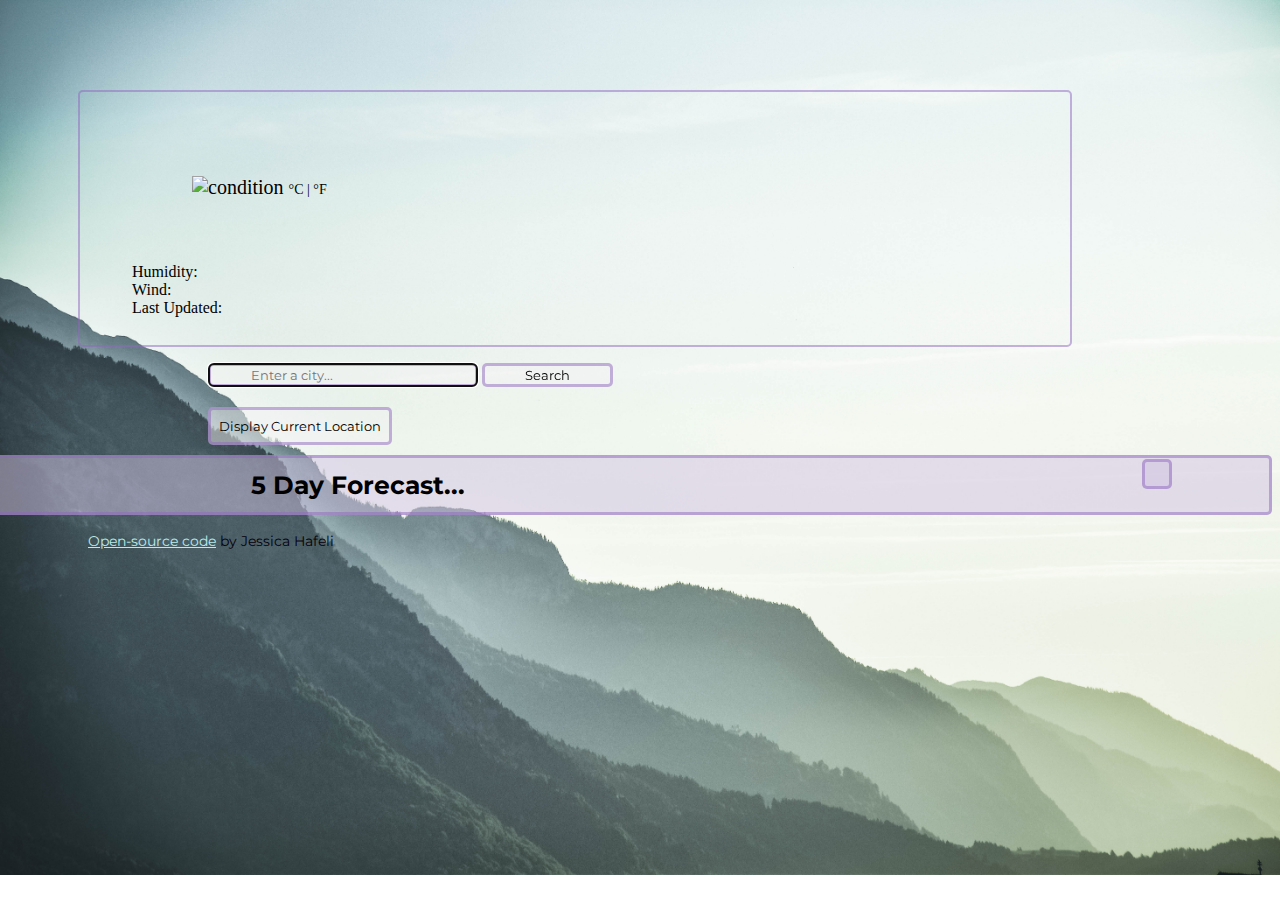
==== index.html @ 208eaf7e "Removed "Previously Viewed" section in HTML and  CSS" ====
<!DOCTYPE html>
<html lang="en">
  <head>
    <meta charset="UTF-8" />
    <meta http-equiv="X-UA-Compatible" content="IE=edge" />
    <meta name="viewport" content="width=device-width, initial-scale=1.0" />
    <link
      href="https://cdn.jsdelivr.net/npm/bootstrap@5.1.3/dist/css/bootstrap.min.css"
      rel="stylesheet"
      integrity="sha384-1BmE4kWBq78iYhFldvKuhfTAU6auU8tT94WrHftjDbrCEXSU1oBoqyl2QvZ6jIW3"
      crossorigin="anonymous"
    />
    <link rel="preconnect" href="https://fonts.googleapis.com" />
    <link rel="preconnect" href="https://fonts.gstatic.com" crossorigin />
    <link
      href="https://fonts.googleapis.com/css2?family=Montserrat:wght@500&display=swap"
      rel="stylesheet"
    />
    <script src="https://cdn.jsdelivr.net/npm/axios/dist/axios.min.js"></script>
    <title>Weather App</title>
    <link rel="stylesheet" href="source/style.css" />
  </head>

  <body background="source/images/background.jpg">
    <div class="container-fluid">
      <div class="row">
        <div class="col-8">
          <div class="firstbox">
            <div class="row">
              <div class="col-4">
                <h5><span id="firstLocation"></span></h5>

                <div id="firsttemp">
                  <span><img src="" id="icon" alt="condition" /></span>
                  <span><strong id="temp"></strong></span>
                  <span class="units">
                    <a href="#" id="cels" class="active">°C</a> |
                    <a href="#" id="fahr" class="active">°F</a>
                  </span>
                </div>
              </div>

              <div class="col-8">
                <div class="float-right">
                  <ul class="firstdescription">
                    <li id="descripton"></li>
                    <li>Humidity: <span id="humid"></span></li>
                    <li>Wind: <span id="wind"></span></li>
                    <li>Last Updated: <span id="currentday"></span></li>
                  </ul>
                </div>
              </div>
            </div>
          </div>

          <div class="row">
            <div class="col">
              <form id="search-form">
                <input
                  type="text"
                  id="search-input"
                  placeholder="Enter a city..."
                  autocomplete="off"
                  autofocus="on"
                />
                <input class="search" type="submit" value="Search" />
              </form>
            </div>
          </div>

          <div class="row">
            <div class="col-12">
              <button class="current-button">Display Current Location</button>
              <div><span id="currentLocation"></span></div>
            </div>
          </div>
        </div>

        <div class="col-4">
          <h1>5 Day Forecast...</h1>
        </div>
      </div>
    </div>

    <div class="code-url">
      <a
        href="https://github.com/jesshafeli/weather-app"
        class="code-link"
        target="_blank"
        >Open-source code</a
      >
      by Jessica Hafeli
    </div>

    <script src="source/app.js"></script>
  </body>
</html>
---- source/style.css ----
body {
  background-size: 102.5%;
  background-repeat: no-repeat;
  position: relative;
}
h1 {
  border: 3px solid;
  border-color: hsl(267, 41%, 58%, 0.5);
  border-radius: 5px;
  background: hsl(266, 34%, 82%, 0.5);
  padding: 12px;
  text-align: center;
  text-transform: capitalize;
  font-size: 25px;
  font-family: "Montserrat", sans-serif;
}
h1,
.forecast {
  margin-top: 10px;
  margin-left: -150px;
}
.firstbox {
  font-size: 20px;
  border: 2px solid;
  border-color: hsl(267, 41%, 58%, 0.5);
  border-radius: 5px;
  padding: 12px;
  margin-top: 90px;
  margin-left: 70px;
  margin-right: 200px;
}
#description {
  font-style: italic;
}
li:first-letter {
  text-transform: capitalize;
}
.active {
  color: black;
  text-decoration: none;
}
.active:hover {
  text-decoration: none;
  color: hsl(267, 41%, 58%, 0.5);
}
#icon {
  margin-left: 100px;
  margin-top: -60px;
  margin-bottom: -100px;
}
#temp {
  font-size: 50px;
  font-family: "Montserrat", sans-serif;
  color: black;
}
.units {
  font-size: 14px;
}
.firstdescription {
  list-style: none;
  font-size: 16px;
  padding-top: 40px;
}
#firstcels,
#firstfahr {
  font-size: 18px;
}
.forecast {
  border-style: solid;
  border-width: 3px;
  border-color: hsl(267, 41%, 58%, 0.5);
  border-radius: 5px;
  background: hsla(0, 0%, 95%, 0.5);
  padding: 16px, 40px;
  margin-bottom: 10px;
  text-align: center;
  line-height: 2.5;
  font-size: 20px;
  font-family: "Montserrat", sans-serif;
}
h5 {
  font-size: 25px;
  font-family: "Montserrat", sans-serif;
}
.search:hover {
  background: hsl(267, 41%, 58%, 0.5);
}
input {
  background: hsla(0, 0%, 95%, 0.5);
  border-style: solid;
  border-width: 3px;
  border-color: hsl(267, 41%, 58%, 0.5);
  border-radius: 5px;
  font-family: "Montserrat", sans-serif;
  padding-left: 40px;
  padding-right: 40px;
}
form {
  margin-top: 16px;
  margin-left: 200px;
}
button:hover {
  background: hsl(267, 41%, 58%, 0.5);
}
.current-button {
  background: hsla(0, 0%, 95%, 0.5);
  border-style: solid;
  border-width: 3px;
  border-color: hsl(267, 41%, 58%, 0.5);
  border-radius: 5px;
  font-family: "Montserrat", sans-serif;
  padding: 8px;
  margin-top: 20px;
  margin-left: 200px;
}
#currentLocation {
  border-style: solid;
  border-width: 3px;
  border-color: hsl(267, 41%, 58%, 0.5);
  border-radius: 5px;
  background: hsl(266, 34%, 82%, 0.5);
  padding: 12px;
  float: right;
  margin-top: 14px;
  margin-left: 300px;
  margin-right: 100px;
  text-align: center;
  font-size: 12px;
  font-family: "Montserrat", sans-serif;
}
.code-url,
.code-link {
  font-size: 14px;
  font-family: "Montserrat", sans-serif;
  color: rgba(6, 0, 12);
  margin-left: 40px;
}
.code-link {
  color: rgb(186, 235, 235);
}
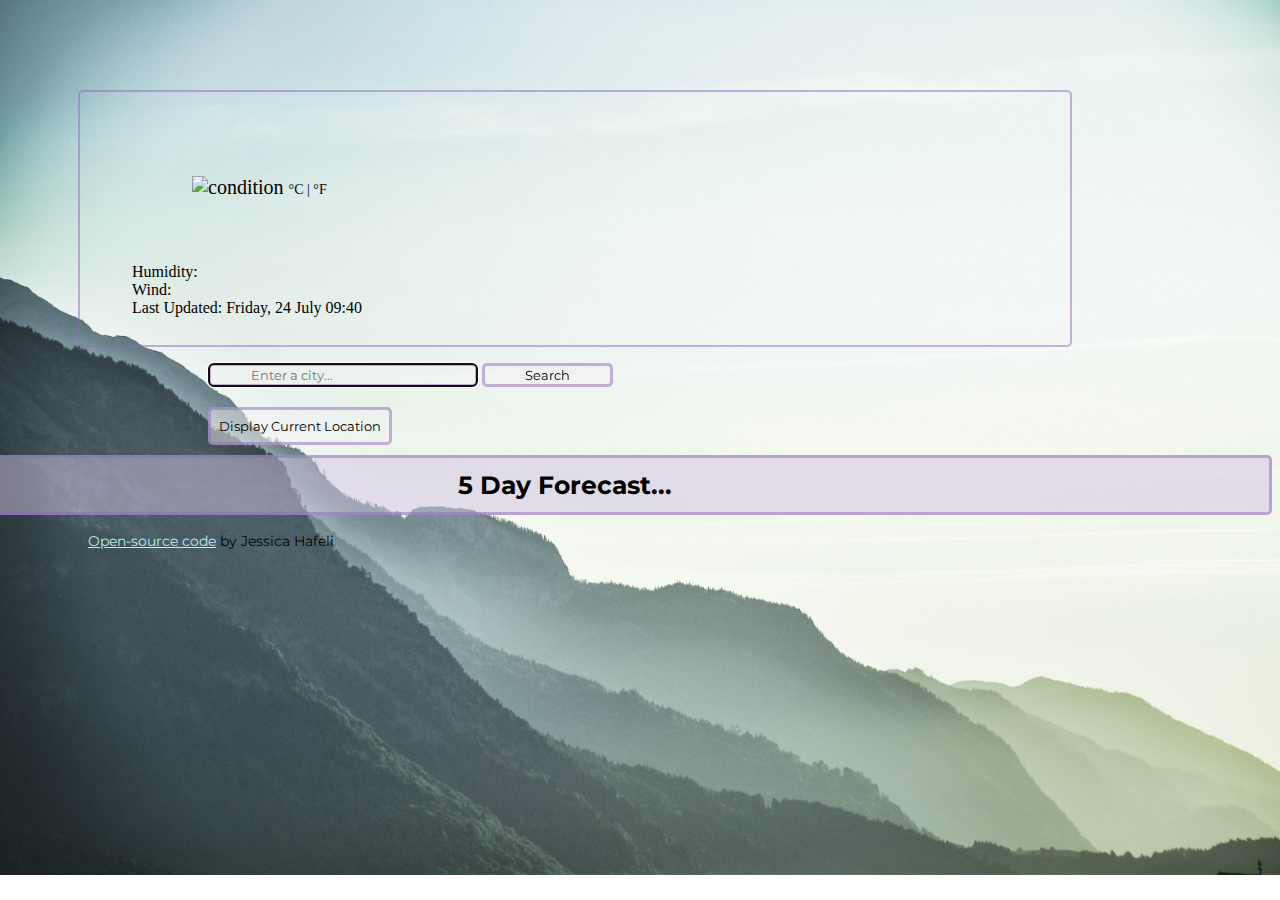
==== commit 3ae62c03: "Trying to edit button to hide 'currentLocation' results until button is clicked" ====
--- a/index.html
+++ b/index.html
@@ -70,8 +70,8 @@
 
           <div class="row">
             <div class="col-12">
-              <button class="current-button">Display Current Location</button>
-              <div><span id="currentLocation"></span></div>
+              <button id="currentButton">Display Current Location</button>
+              <div id="currentLocation" style="display: none"></div>
             </div>
           </div>
         </div>
--- a/source/style.css
+++ b/source/style.css
@@ -99,10 +99,10 @@
   margin-top: 16px;
   margin-left: 200px;
 }
-button:hover {
+#currentButton:hover {
   background: hsl(267, 41%, 58%, 0.5);
 }
-.current-button {
+#currentButton {
   background: hsla(0, 0%, 95%, 0.5);
   border-style: solid;
   border-width: 3px;
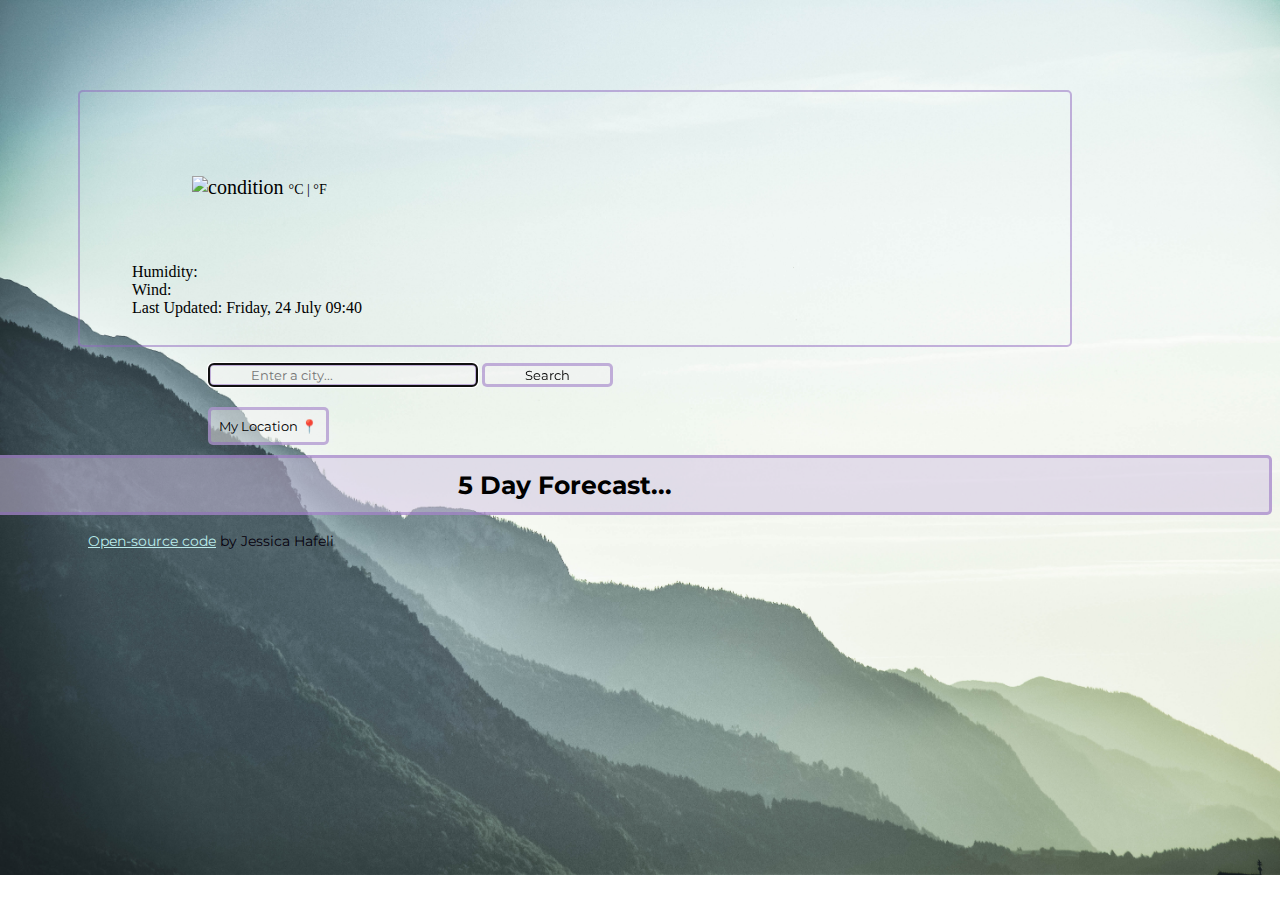
==== commit 1b4119d0: "Edited Current Button design, trying to get default information into the weather details when openin" ====
--- a/index.html
+++ b/index.html
@@ -70,7 +70,7 @@
 
           <div class="row">
             <div class="col-12">
-              <button id="currentButton">Display Current Location</button>
+              <button id="currentButton">My Location 📍</button>
               <div id="currentLocation" style="display: none"></div>
             </div>
           </div>
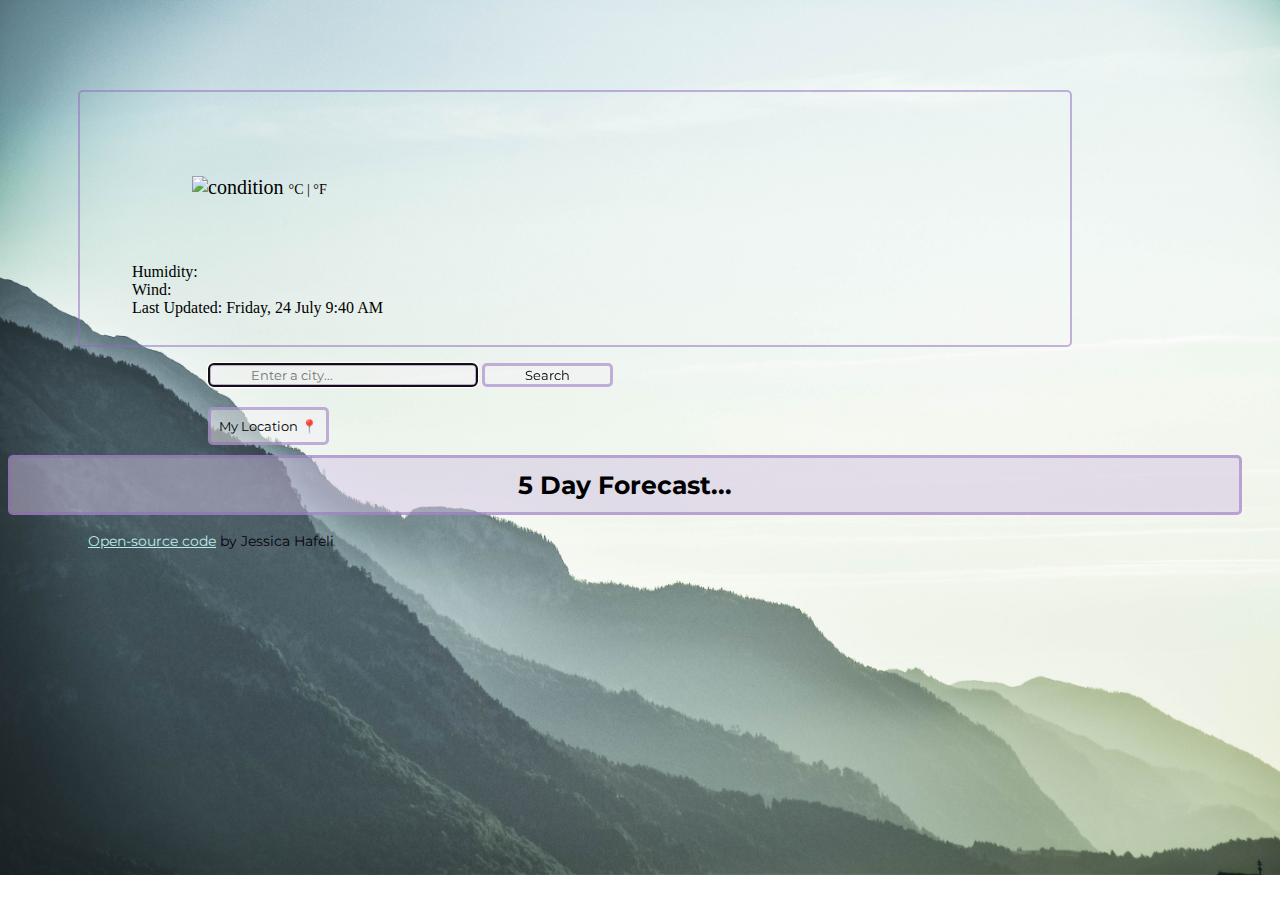
==== commit 8c79d25b: "edited JS, HTML, CSS to display forecast details + have default information in 'firstcard' when page" ====
--- a/index.html
+++ b/index.html
@@ -69,7 +69,7 @@
           </div>
 
           <div class="row">
-            <div class="col-12">
+            <div class="col-8">
               <button id="currentButton">My Location 📍</button>
               <div id="currentLocation" style="display: none"></div>
             </div>
@@ -79,7 +79,10 @@
         <div class="col-4">
           <h1>5 Day Forecast...</h1>
         </div>
+        <div id="forecast" style=float:right></div>
+
       </div>
+    </div>
     </div>
 
     <div class="code-url">
--- a/source/style.css
+++ b/source/style.css
@@ -15,9 +15,21 @@
   font-family: "Montserrat", sans-serif;
 }
 h1,
+#forecast {
+  margin-top: 10px;
+  margin-right: 30px;
+}
 .forecast {
-  margin-top: 10px;
-  margin-left: -150px;
+  border-style: solid;
+  border-width: 3px;
+  border-color: hsl(267, 41%, 58%, 0.5);
+  border-radius: 5px;
+  background: hsla(0, 0%, 95%, 0.5);
+  margin-bottom: 10px;
+  text-align: center;
+  line-height: 2.5;
+  font-size: 20px;
+  font-family: "Montserrat", sans-serif;
 }
 .firstbox {
   font-size: 20px;
@@ -64,19 +76,6 @@
 #firstcels,
 #firstfahr {
   font-size: 18px;
-}
-.forecast {
-  border-style: solid;
-  border-width: 3px;
-  border-color: hsl(267, 41%, 58%, 0.5);
-  border-radius: 5px;
-  background: hsla(0, 0%, 95%, 0.5);
-  padding: 16px, 40px;
-  margin-bottom: 10px;
-  text-align: center;
-  line-height: 2.5;
-  font-size: 20px;
-  font-family: "Montserrat", sans-serif;
 }
 h5 {
   font-size: 25px;
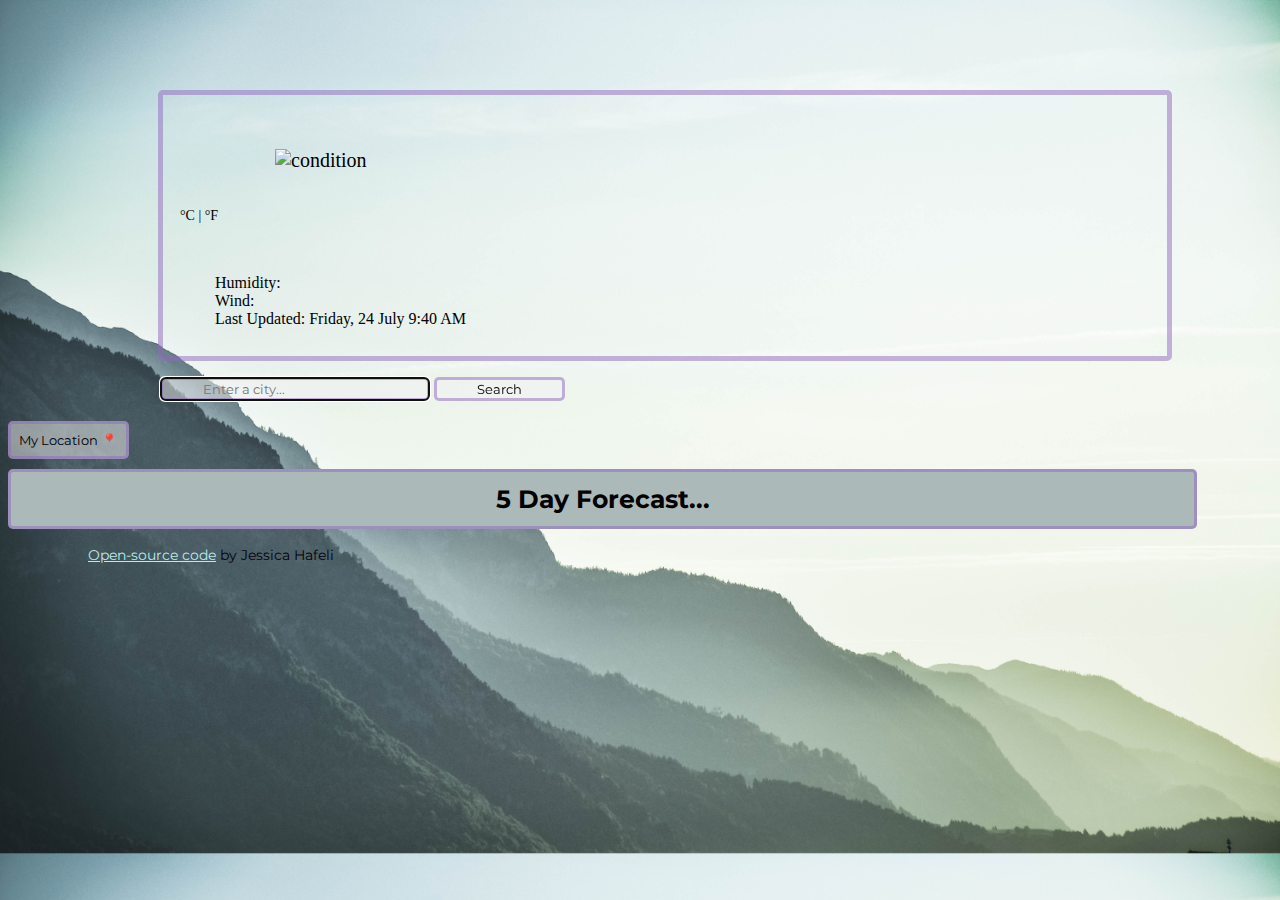
==== commit b5956c70: "Changing col/row to get the "My Location" button underneath the "Search" button + try to format the " ====
--- a/index.html
+++ b/index.html
@@ -23,27 +23,29 @@
 
   <body background="source/images/background.jpg">
     <div class="container-fluid">
+      
       <div class="row">
         <div class="col-8">
           <div class="firstbox">
+            
             <div class="row">
               <div class="col-4">
                 <h5><span id="firstLocation"></span></h5>
-
-                <div id="firsttemp">
+                  <div id="firsttemp">
                   <span><img src="" id="icon" alt="condition" /></span>
-                  <span><strong id="temp"></strong></span>
+                  <div><strong id="temp"></strong>
                   <span class="units">
                     <a href="#" id="cels" class="active">°C</a> |
                     <a href="#" id="fahr" class="active">°F</a>
                   </span>
+                  </div>
                 </div>
               </div>
 
               <div class="col-8">
                 <div class="float-right">
                   <ul class="firstdescription">
-                    <li id="descripton"></li>
+                    <em><li id="descripton"></li></em>
                     <li>Humidity: <span id="humid"></span></li>
                     <li>Wind: <span id="wind"></span></li>
                     <li>Last Updated: <span id="currentday"></span></li>
@@ -69,17 +71,18 @@
           </div>
 
           <div class="row">
-            <div class="col-8">
-              <button id="currentButton">My Location 📍</button>
+              <div class="col-6">
+                <button id="currentButton">My Location 📍</button>
               <div id="currentLocation" style="display: none"></div>
+              
             </div>
           </div>
         </div>
 
         <div class="col-4">
           <h1>5 Day Forecast...</h1>
+          <div id="forecast"></div>
         </div>
-        <div id="forecast" style=float:right></div>
 
       </div>
     </div>
--- a/source/style.css
+++ b/source/style.css
@@ -1,13 +1,12 @@
 body {
-  background-size: 102.5%;
-  background-repeat: no-repeat;
-  position: relative;
+  background-size: cover;
+  background-repeat: no-repeat center fixed;
 }
 h1 {
   border: 3px solid;
   border-color: hsl(267, 41%, 58%, 0.5);
   border-radius: 5px;
-  background: hsl(266, 34%, 82%, 0.5);
+  background: hsl(183, 9%, 70%);
   padding: 12px;
   text-align: center;
   text-transform: capitalize;
@@ -15,17 +14,18 @@
   font-family: "Montserrat", sans-serif;
 }
 h1,
-#forecast {
+.forecast {
   margin-top: 10px;
-  margin-right: 30px;
+  margin-right: 75px;
 }
 .forecast {
   border-style: solid;
   border-width: 3px;
   border-color: hsl(267, 41%, 58%, 0.5);
   border-radius: 5px;
-  background: hsla(0, 0%, 95%, 0.5);
+  background: hsla(0, 0%, 75%, 0.5);
   margin-bottom: 10px;
+  padding: none;
   text-align: center;
   line-height: 2.5;
   font-size: 20px;
@@ -33,16 +33,13 @@
 }
 .firstbox {
   font-size: 20px;
-  border: 2px solid;
+  border: 5px solid;
   border-color: hsl(267, 41%, 58%, 0.5);
   border-radius: 5px;
   padding: 12px;
   margin-top: 90px;
-  margin-left: 70px;
-  margin-right: 200px;
-}
-#description {
-  font-style: italic;
+  margin-left: 150px;
+  margin-right: 100px;
 }
 li:first-letter {
   text-transform: capitalize;
@@ -54,6 +51,9 @@
 .active:hover {
   text-decoration: none;
   color: hsl(267, 41%, 58%, 0.5);
+}
+#descripton {
+  font-weight: bold;
 }
 #icon {
   margin-left: 100px;
@@ -67,11 +67,13 @@
 }
 .units {
   font-size: 14px;
+  padding-left: 5px;
+  display: inline;
 }
 .firstdescription {
   list-style: none;
   font-size: 16px;
-  padding-top: 40px;
+  padding-top: 25px;
 }
 #firstcels,
 #firstfahr {
@@ -96,7 +98,7 @@
 }
 form {
   margin-top: 16px;
-  margin-left: 200px;
+  margin-left: 152px;
 }
 #currentButton:hover {
   background: hsl(267, 41%, 58%, 0.5);
@@ -110,7 +112,6 @@
   font-family: "Montserrat", sans-serif;
   padding: 8px;
   margin-top: 20px;
-  margin-left: 200px;
 }
 #currentLocation {
   border-style: solid;
@@ -119,13 +120,11 @@
   border-radius: 5px;
   background: hsl(266, 34%, 82%, 0.5);
   padding: 12px;
-  float: right;
   margin-top: 14px;
-  margin-left: 300px;
-  margin-right: 100px;
   text-align: center;
   font-size: 12px;
   font-family: "Montserrat", sans-serif;
+  float: right;
 }
 .code-url,
 .code-link {
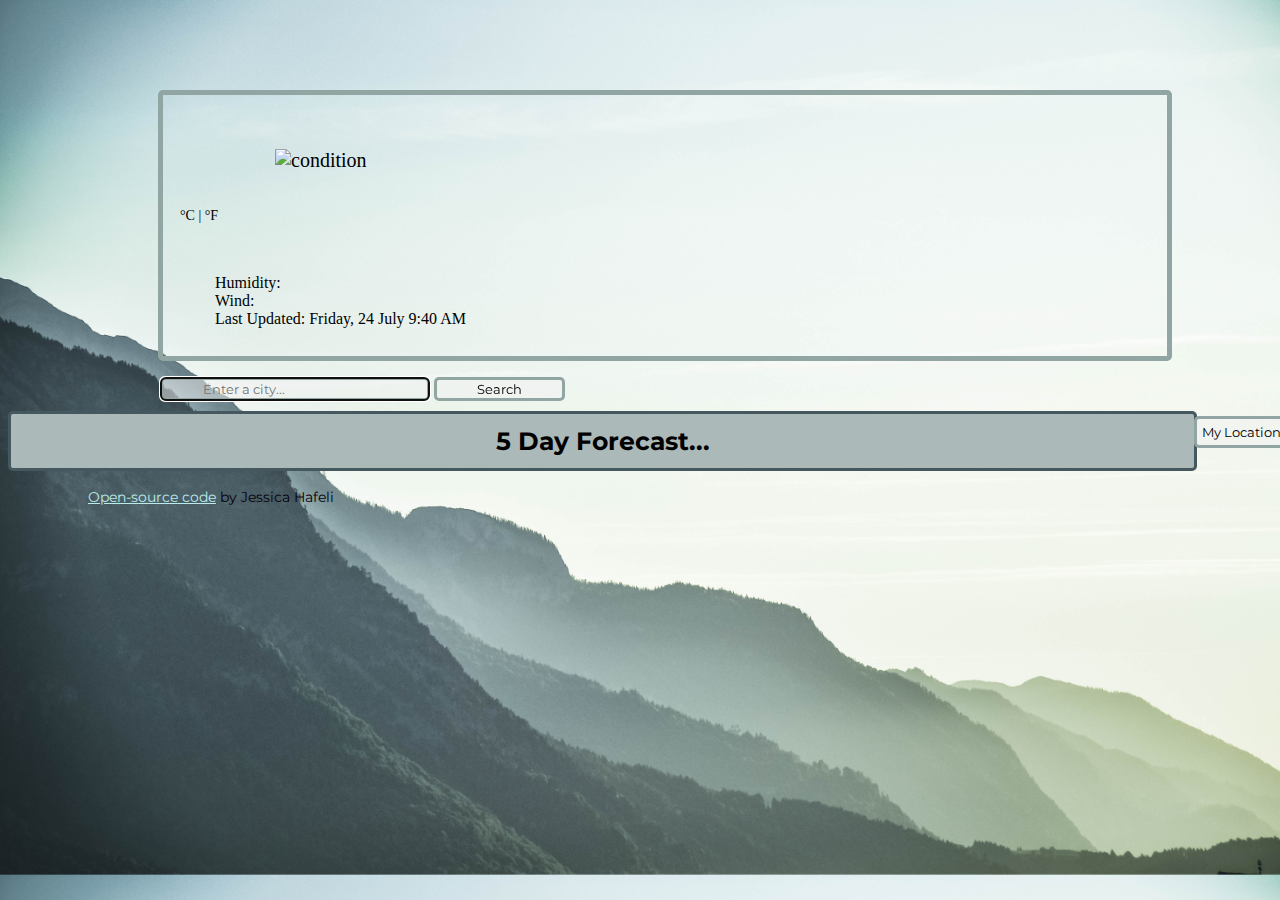
==== commit 8717839f: "Final edits on col/row for layout and edits to color in CSS" ====
--- a/index.html
+++ b/index.html
@@ -71,11 +71,10 @@
           </div>
 
           <div class="row">
-              <div class="col-6">
-                <button id="currentButton">My Location 📍</button>
-              <div id="currentLocation" style="display: none"></div>
-              
-            </div>
+              <div class="col-8">
+                <button id="currentButton">My Location 📍</button></div>
+                <div class="col-4">
+              <div id="currentLocation" style="display: none"></div></div>   
           </div>
         </div>
 
--- a/source/style.css
+++ b/source/style.css
@@ -1,10 +1,10 @@
 body {
-  background-size: cover;
+  background-size: 102.5%;
   background-repeat: no-repeat center fixed;
 }
 h1 {
   border: 3px solid;
-  border-color: hsl(267, 41%, 58%, 0.5);
+  border-color: #45585f;
   border-radius: 5px;
   background: hsl(183, 9%, 70%);
   padding: 12px;
@@ -21,7 +21,7 @@
 .forecast {
   border-style: solid;
   border-width: 3px;
-  border-color: hsl(267, 41%, 58%, 0.5);
+  border-color: #45585f;
   border-radius: 5px;
   background: hsla(0, 0%, 75%, 0.5);
   margin-bottom: 10px;
@@ -34,7 +34,7 @@
 .firstbox {
   font-size: 20px;
   border: 5px solid;
-  border-color: hsl(267, 41%, 58%, 0.5);
+  border-color: #91a5a3;
   border-radius: 5px;
   padding: 12px;
   margin-top: 90px;
@@ -50,7 +50,7 @@
 }
 .active:hover {
   text-decoration: none;
-  color: hsl(267, 41%, 58%, 0.5);
+  color: #91a5a3;
 }
 #descripton {
   font-weight: bold;
@@ -84,13 +84,13 @@
   font-family: "Montserrat", sans-serif;
 }
 .search:hover {
-  background: hsl(267, 41%, 58%, 0.5);
+  background: #91a5a3;
 }
 input {
   background: hsla(0, 0%, 95%, 0.5);
   border-style: solid;
   border-width: 3px;
-  border-color: hsl(267, 41%, 58%, 0.5);
+  border-color: #91a5a3;
   border-radius: 5px;
   font-family: "Montserrat", sans-serif;
   padding-left: 40px;
@@ -101,30 +101,32 @@
   margin-left: 152px;
 }
 #currentButton:hover {
-  background: hsl(267, 41%, 58%, 0.5);
+  background: #91a5a3;
 }
 #currentButton {
   background: hsla(0, 0%, 95%, 0.5);
   border-style: solid;
   border-width: 3px;
-  border-color: hsl(267, 41%, 58%, 0.5);
+  border-color: #91a5a3;
   border-radius: 5px;
   font-family: "Montserrat", sans-serif;
-  padding: 8px;
-  margin-top: 20px;
+  padding: 5px;
+  margin-top: 15px;
+  float: right;
+  margin-right: -37px;
 }
 #currentLocation {
   border-style: solid;
   border-width: 3px;
-  border-color: hsl(267, 41%, 58%, 0.5);
+  border-color: #91a5a3;
   border-radius: 5px;
-  background: hsl(266, 34%, 82%, 0.5);
+  background: hsla(0, 0%, 75%, 0.5);
+  font-size: 14px;
+  font-family: "Montserrat", sans-serif;
   padding: 12px;
-  margin-top: 14px;
+  margin-top: 75px;
+  max-height: 500px;
   text-align: center;
-  font-size: 12px;
-  font-family: "Montserrat", sans-serif;
-  float: right;
 }
 .code-url,
 .code-link {
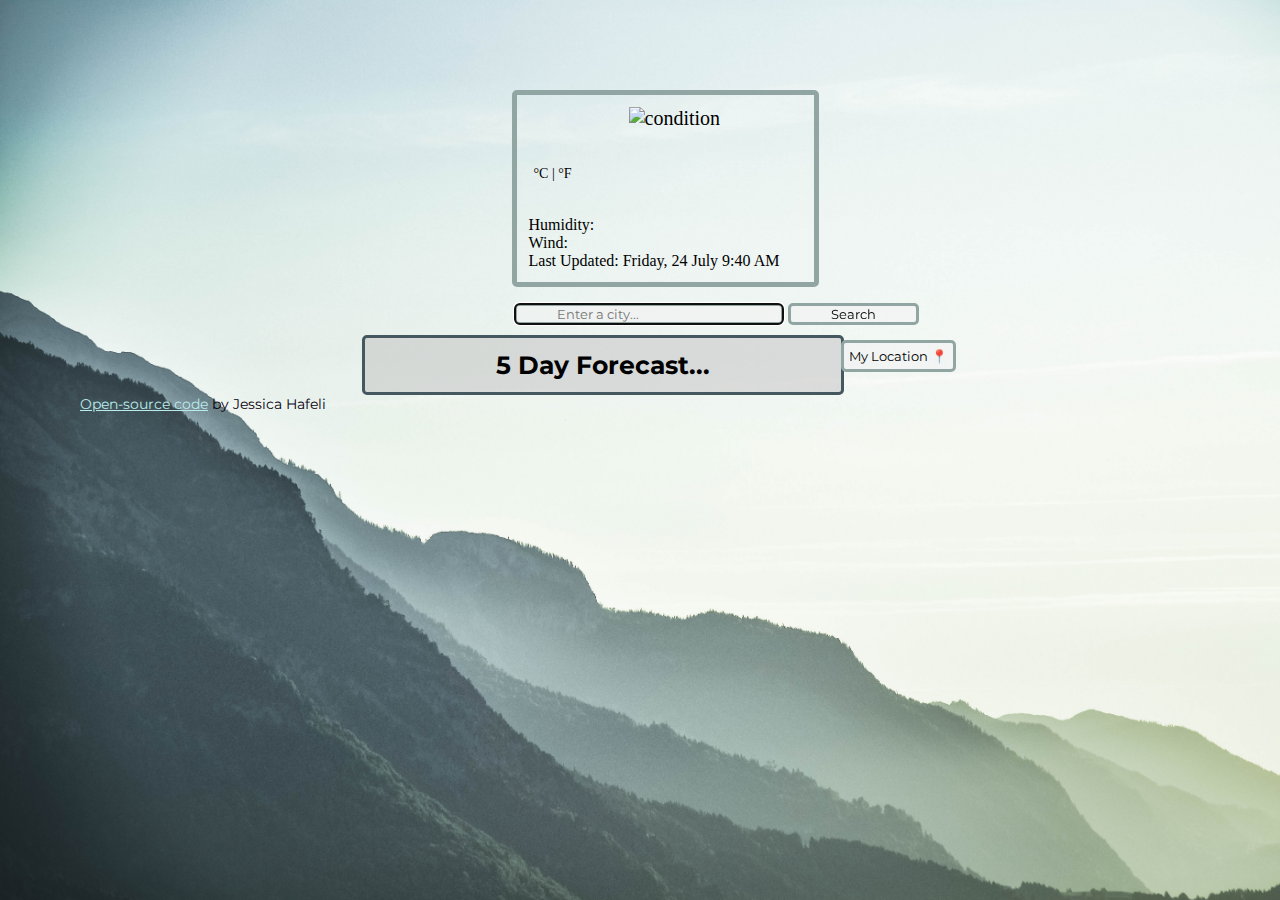
==== commit 6840bcd8: "adjusting wrapper & body widths to fit minimized web page" ====
--- a/index.html
+++ b/index.html
@@ -20,8 +20,8 @@
     <title>Weather App</title>
     <link rel="stylesheet" href="source/style.css" />
   </head>
-
   <body background="source/images/background.jpg">
+    <div id="wrapper">
     <div class="container-fluid">
       
       <div class="row">
@@ -98,5 +98,7 @@
     </div>
 
     <script src="source/app.js"></script>
+    
+    </div>
   </body>
 </html>
--- a/source/style.css
+++ b/source/style.css
@@ -1,12 +1,22 @@
 body {
-  background-size: 102.5%;
-  background-repeat: no-repeat center fixed;
+  background-size: 107.5%;
+  background-repeat: no-repeat;
+}
+* {
+  margin: 0;
+  padding: 0;
+  border: 0;
+}
+#wrapper {
+  border: none;
+  width: max-content;
+  margin: auto;
 }
 h1 {
   border: 3px solid;
   border-color: #45585f;
   border-radius: 5px;
-  background: hsl(183, 9%, 70%);
+  background: hsla(0, 0%, 75%, 0.5);
   padding: 12px;
   text-align: center;
   text-transform: capitalize;
@@ -125,7 +135,6 @@
   font-family: "Montserrat", sans-serif;
   padding: 12px;
   margin-top: 75px;
-  max-height: 500px;
   text-align: center;
 }
 .code-url,
